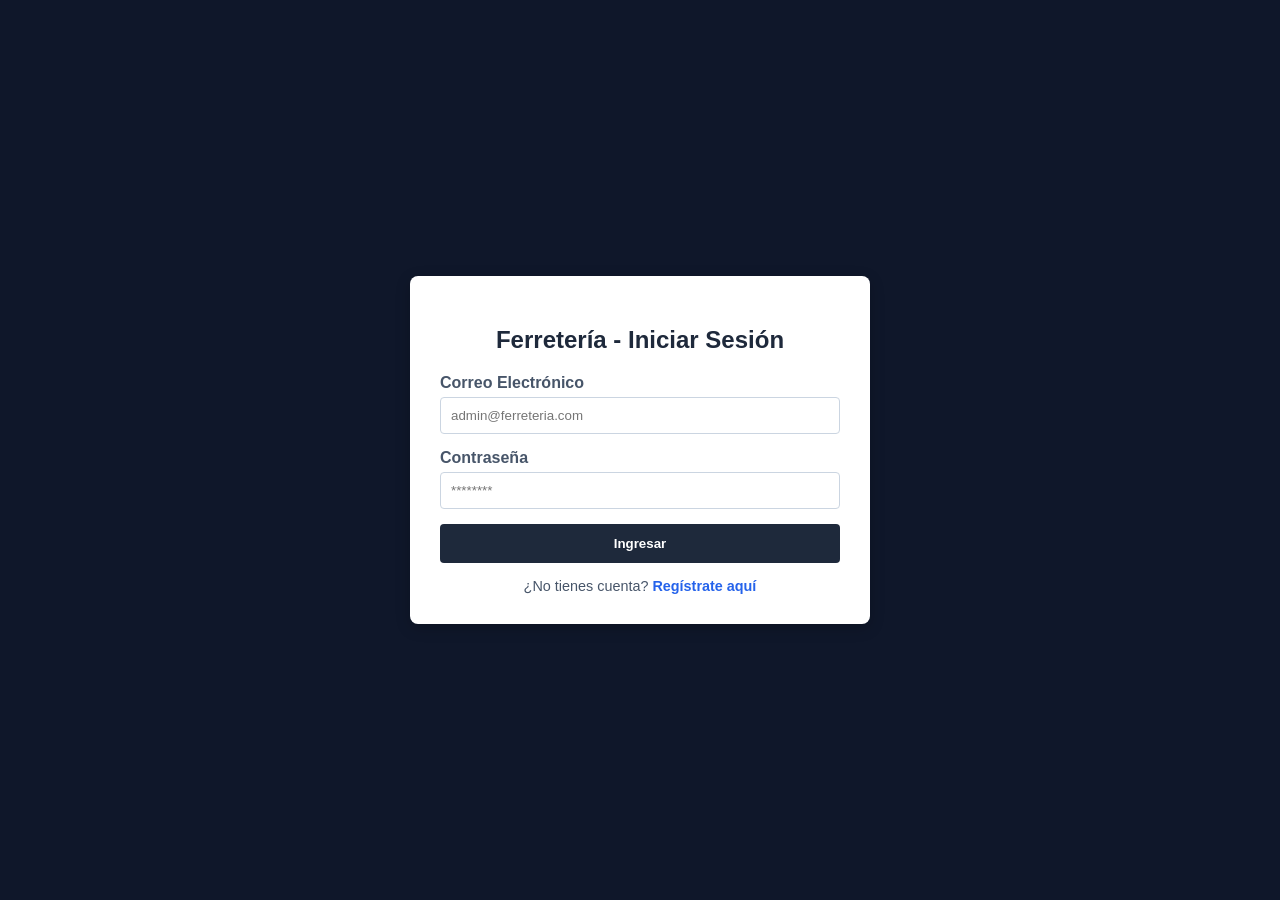
==== index.html @ b7dbea74 "Primer commit: front de ferreteria aun en proceso" ====
<!DOCTYPE html>
<html lang="es">
<head>
    <meta charset="UTF-8">
    <meta name="viewport" content="width=device-width, initial-scale=1.0">
    <title>Ferreteria</title>
    <link rel="stylesheet" href="style.css">
</head>
<body>
    <div class="app-container">
        <aside class="sidebar">
            <div class="sidebar-header">
                <h1>Ferreteria</h1>
            </div>
            <ul class="nav-links">
                <li><a href="#" class="active" data-section="dashboard"> Dashboard</a></li>
                <li><a href="#" data-section="inventario"> Inventario</a></li>
                <li><a href="#" data-section="clientes"> Clientes</a></li>
                <li><a href="#" data-section="pos"> Pos > Punto de venta (POS)</a></li>
            </ul>
        </aside>

        <main class="main-content">
            <header class="topbar">
                <h2 id="section-title">Dashboard</h2>
                <div class="user-profile">
                    <span>Admin Ferreteria</span>
                </div>
            </header>
            <section class="content-body">
                <div class="card">
                    <h3> Bienvenido </h3>
                    <p> Selecciona una opcion del menu para administrar productos, clientes o realizar ventas.</p>
                </div>
            </section>
        </main>
    </div>
    <script src="app.js"></script>
</body>
</html>
---- style.css ----
*
{

    margin: 0;
    padding: 0;
    box-sizing: border-box;
    font-family: 'segoe UI', Tahoma, Geneva, Verdana, sans-serif;

}
body
{
    background-color: #f4f6f9;
    color: #333;
}
.app-container
{
    display: flex;
    height: 100vh;
    overflow: hidden;
}
.sidebar
{
    width: 260px;
    background-color: #1e293b;
    color: #fff;
    display: flex;
    flex-direction: column;
}
.sidebar-header 
{
    padding: 20px;
    background-color: #0f172a;
    text-align: center;
}
.sidebar-header h2
{
    font-size: 1.2rem;
    color: #38bdf8;
}
.nav-links 
{
    list-style: none;
    padding: 20px 0;
}
.nav-links li a
{
    display: block;
    padding: 15px 25px;
    color: #94a3b8;
    text-decoration: none;
    font-weight: 500;
    transition: all 0.3s ease;
}
.nav-links li a:hover,
.nav-links li a.active
{
    background-color: #334155;
    color: #fff;
    border-left: 4px solid #38bdf8;
}
.main-content
{
    flex: 1;
    display: flex;
    flex-direction: column;
    overflow-y: auto;
}
.topbar
{
    height: 70px;
    background-color: #fff;
    border-bottom: 1px solid #e2e8f0;
    display: flex;
    justify-content: space-between;
    align-items: center;
    padding: 0 30px;
}
.topbar h2
{
    font-size: 1.4rem;
    color: #1e293b;
}
.user-profile
{
    font-weight: 600;
    color: #64748b;
}
.content-body
{
    padding: 30px;
}
.card
{
    background-color: #fff;
    padding: 25px;
    border-radius: 8px;
    box-shadow: 0 4px 6px -1px rgba(0, 0, 0, 0.1);
}
.card h3
{
    margin-bottom: 10px;
    color: #1e293b;
}
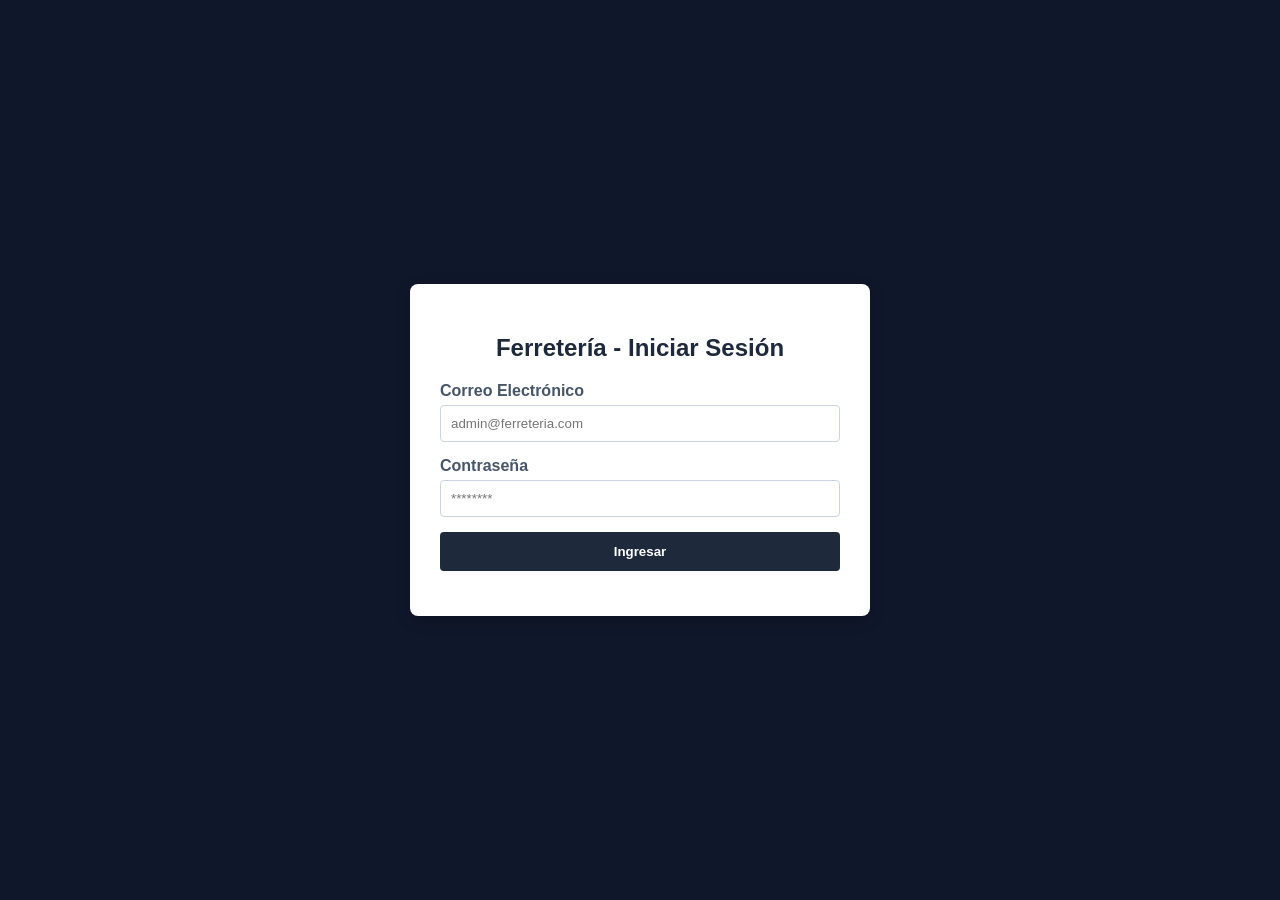
==== commit aca100d7: "actualizacion de metodos de pago y eliminacion de lista de clientes" ====
--- a/index.html
+++ b/index.html
@@ -13,11 +13,17 @@
                 <h1>Ferreteria</h1>
             </div>
             <ul class="nav-links">
-                <li><a href="#" class="active" data-section="dashboard"> Dashboard</a></li>
+                <li><a href="#" class="active" data-section="Inicio"> Inicio</a></li>
                 <li><a href="#" data-section="inventario"> Inventario</a></li>
                 <li><a href="#" data-section="clientes"> Clientes</a></li>
-                <li><a href="#" data-section="pos"> Pos > Punto de venta (POS)</a></li>
+                <li><a href="#" data-section="pos"> Punto de venta (POS)</a></li>
+                <li><a href="#" data-section="ventas-dia">Ventas del Día</a></li>
+                <li><a href="#" data-section="producto-mas-vendido">Top ventas</a></li>
             </ul>
+            <!--   Botón de Cerrar Sesión -->
+               <div style="padding: 20px; margin-top: auto;">
+                <button type="button" id="btn-cerrar-sesion" style="width: 100%; padding: 10px; background-color: #534d97; color: white; border-radius: 4px; border-radius: 4px; font-weight: bold; border: none; cursor: pointer;">Cerrar Sesión</button>
+            </div>
         </aside>
 
         <main class="main-content">
@@ -35,6 +41,23 @@
             </section>
         </main>
     </div>
+    <!-- Script de validación de sesión seguro -->
+    <script>
+        try {
+            // Verificamos directamente si existe la clave en el localStorage
+            const usuarioLogueado = localStorage.getItem('usuarioLogueado');
+            
+            if (!usuarioLogueado) {
+                // Si no hay sesión, redirigimos al login de forma limpia
+                window.location.href = './login.html';
+            }
+        } catch (error) {
+            console.error("Error al validar la sesión:", error);
+            window.location.href = './login.html';
+        }
+    </script>
+
+    <!-- Script principal de la aplicación -->
     <script src="app.js"></script>
 </body>
 </html>
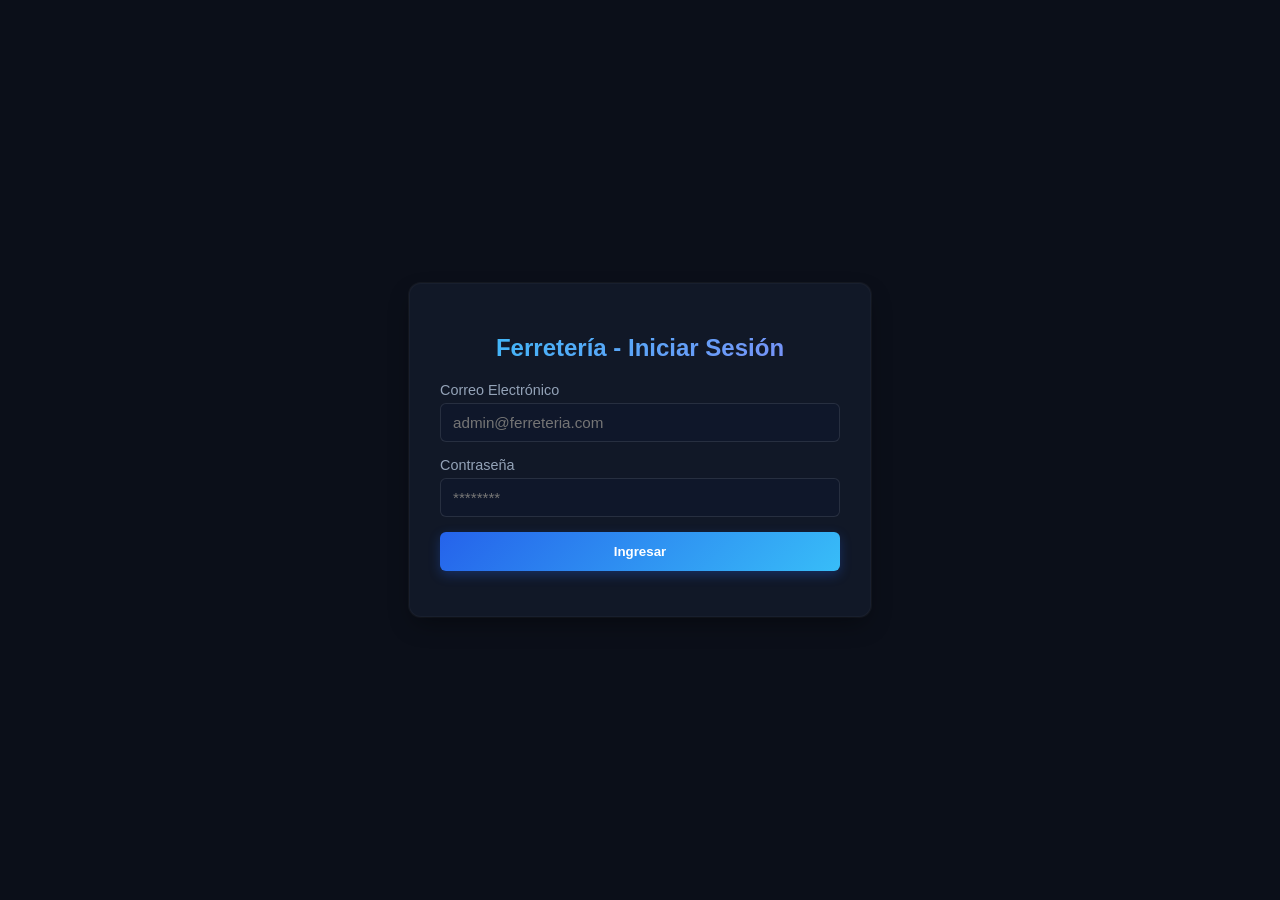
==== commit daa50f26: "Actualizacion de estilos css" ====
--- a/index.html
+++ b/index.html
@@ -22,7 +22,7 @@
             </ul>
             <!--   Botón de Cerrar Sesión -->
                <div style="padding: 20px; margin-top: auto;">
-                <button type="button" id="btn-cerrar-sesion" style="width: 100%; padding: 10px; background-color: #534d97; color: white; border-radius: 4px; border-radius: 4px; font-weight: bold; border: none; cursor: pointer;">Cerrar Sesión</button>
+                <button type="button" id="btn-cerrar-sesion" style="width: 100%; padding: 11px 15px; background: linear-gradient(135deg, #16a34a, #22c55e); color: white; border-radius: 6px; font-weight: 600; border: none; cursor: pointer; box-shadow: 0 4px 12px rgba(22, 163, 74, 0.3);">Cerrar Sesión</button>
             </div>
         </aside>
 
--- a/style.css
+++ b/style.css
@@ -1,103 +1,102 @@
-*
-{
-
+* {
     margin: 0;
     padding: 0;
     box-sizing: border-box;
     font-family: 'segoe UI', Tahoma, Geneva, Verdana, sans-serif;
-
 }
-body
-{
-    background-color: #f4f6f9;
-    color: #333;
+body {
+    background-color: #0b0f19;
+    color: #f3f4f6;
 }
-.app-container
-{
+.app-container {
     display: flex;
     height: 100vh;
     overflow: hidden;
 }
-.sidebar
-{
+.sidebar {
     width: 260px;
-    background-color: #1e293b;
+    background-color: #0f172a;
     color: #fff;
     display: flex;
     flex-direction: column;
+    box-shadow: 4px 0 25px rgba(0, 242, 254, 0.08);
 }
-.sidebar-header 
-{
+.sidebar-header {
     padding: 20px;
-    background-color: #0f172a;
+    background-color: #020617;
     text-align: center;
+    border-bottom: 1px solid rgba(56, 189, 248, 0.1);
 }
-.sidebar-header h2
-{
+.sidebar-header h2 {
     font-size: 1.2rem;
     color: #38bdf8;
+    text-shadow: 0 0 12px rgba(56, 189, 248, 0.4);
 }
-.nav-links 
-{
+.nav-links {
     list-style: none;
     padding: 20px 0;
 }
-.nav-links li a
-{
+.nav-links li a {
     display: block;
     padding: 15px 25px;
     color: #94a3b8;
     text-decoration: none;
     font-weight: 500;
-    transition: all 0.3s ease;
+    transition: all 0.35s cubic-bezier(0.4, 0, 0.2, 1);
+    position: relative;
 }
 .nav-links li a:hover,
-.nav-links li a.active
-{
-    background-color: #334155;
-    color: #fff;
+.nav-links li a.active {
+    background: linear-gradient(90deg, rgba(56, 189, 248, 0.15), rgba(79, 70, 229, 0.1));
+    color: #38bdf8;
     border-left: 4px solid #38bdf8;
+    box-shadow: inset 0 0 15px rgba(56, 189, 248, 0.05), 0 4px 15px rgba(0, 0, 0, 0.2);
+    transform: translateX(4px);
 }
-.main-content
-{
+.main-content {
     flex: 1;
     display: flex;
     flex-direction: column;
     overflow-y: auto;
 }
-.topbar
-{
+.topbar {
     height: 70px;
-    background-color: #fff;
-    border-bottom: 1px solid #e2e8f0;
+    background-color: #111827;
+    border-bottom: 1px solid rgba(255, 255, 255, 0.06);
     display: flex;
     justify-content: space-between;
     align-items: center;
     padding: 0 30px;
+    box-shadow: 0 4px 20px rgba(0, 0, 0, 0.2);
 }
-.topbar h2
-{
+.topbar h2 {
     font-size: 1.4rem;
-    color: #1e293b;
+    color: #f8fafc;
+    background: linear-gradient(135deg, #38bdf8, #818cf8);
+    -webkit-background-clip: text;
+    -webkit-text-fill-color: transparent;
 }
-.user-profile
-{
+.user-profile {
     font-weight: 600;
-    color: #64748b;
+    color: #38bdf8;
+    text-shadow: 0 0 10px rgba(56, 189, 248, 0.2);
 }
-.content-body
-{
+.content-body {
     padding: 30px;
 }
-.card
-{
-    background-color: #fff;
+.card {
+    background-color: #111827;
     padding: 25px;
-    border-radius: 8px;
-    box-shadow: 0 4px 6px -1px rgba(0, 0, 0, 0.1);
+    border-radius: 12px;
+    box-shadow: 0 10px 25px -5px rgba(0, 0, 0, 0.4), 0 0 1px 1px rgba(255, 255, 255, 0.05);
+    border: 1px solid rgba(255, 255, 255, 0.03);
+    transition: transform 0.3s ease, box-shadow 0.3s ease;
 }
-.card h3
-{
+.card:hover {
+    transform: translateY(-2px);
+    box-shadow: 0 15px 30px -5px rgba(56, 189, 248, 0.15), 0 0 1px 1px rgba(56, 189, 248, 0.2);
+}
+.card h3 {
     margin-bottom: 10px;
-    color: #1e293b;
+    color: #f8fafc;
 }
